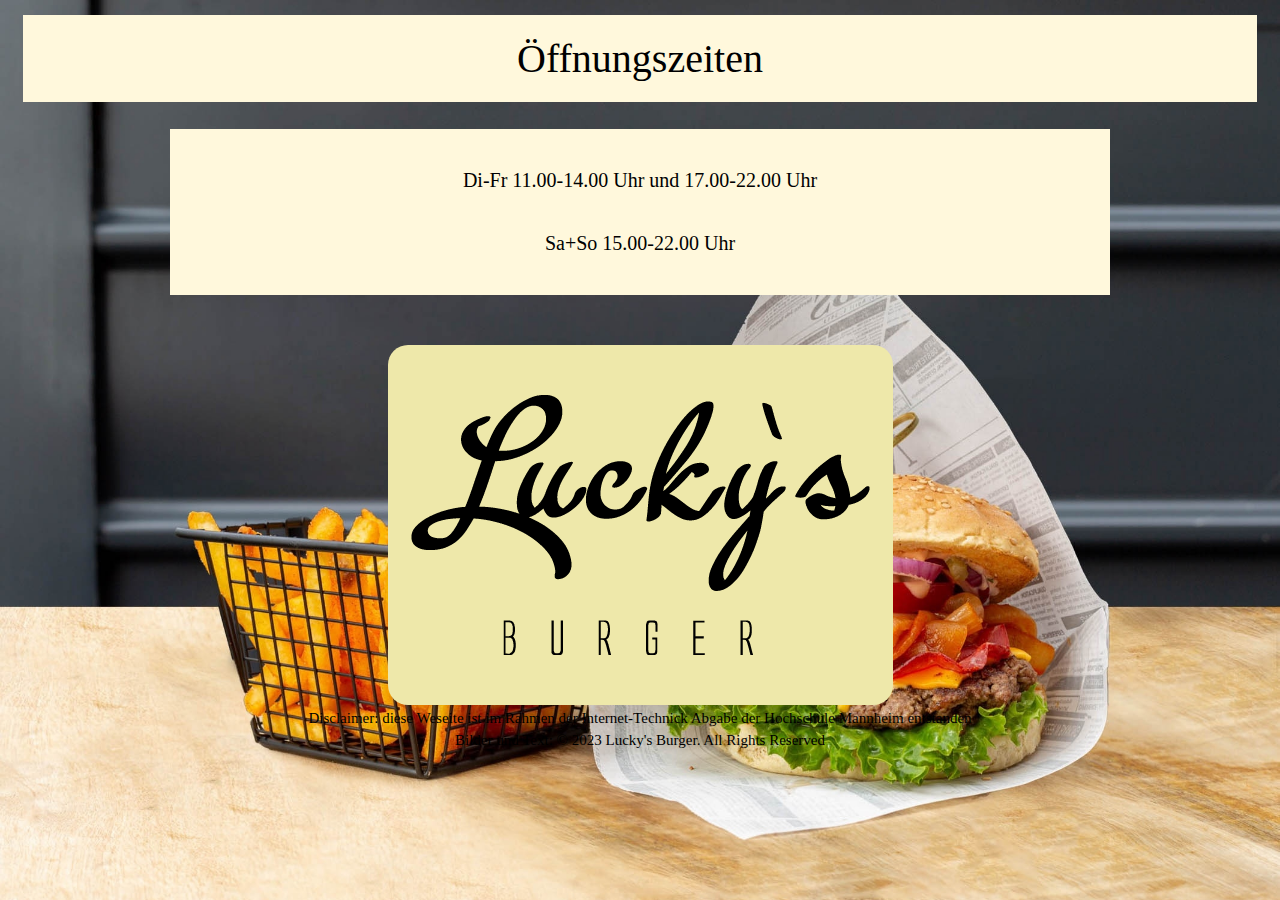
==== Oeffnungszeiten.html @ e49df1a3 "v0.1" ====
<!DOCTYPE html>
<html lang="de">

<head>
    <meta charset="utf-8" />
    <title>AbgabeIntSemester01Oeffnungszeiten</title>

    <link rel="stylesheet" href="Oeffnungszeiten.css"/>
</head>

<body>

<div class="all">
    <h1>
        Öffnungszeiten
    </h1>

    <div class="center">
    <div class="oeffnungszeiten">
    <p>
        Di-Fr 11.00-14.00 Uhr und 17.00-22.00 Uhr
    </p>

    <p>
        Sa+So 15.00-22.00 Uhr
    </p>
    </div>
    </div>
</div>

<div class="image">
    <img alt="logo" src="Bilder/Logo.png">
</div>

<div class="impressum">

        
    <p>
        Disclaimer: diese Weseite ist im Rahmen der Internet-Technick Abgabe der Hochschule Mannheim entstanden
    </p>

    <p>
        Bilder und Text: © 2023 Lucky's Burger. All Rights Reserved
    </p>
</div>

</body>
---- Oeffnungszeiten.css ----
html {
    font-family: serif;
}

body {
    background-image: url("Bilder/Hintergrund.jpg");
    background-size: cover;
    background-position: top;
}

h1 {
    background-color: cornsilk;
    padding: 20px;
    margin-left: 15px;
    margin-right: 15px;
    margin-top: 15px;
    display: flex;
    justify-content: center;
    font-size: 40px;
    font-weight: normal;
}

.oeffnungszeiten {
    background-color: cornsilk;
    width: 900px;
    padding: 20px;
    flex-direction: column;
    display: flex;
    text-align: center;
    font-size: 20px;
    margin-left: 15px;
    margin-right: 15px;
}

.center {
    display: flex;
    justify-content: center;
}


img {
    background-color: palegoldenrod;
    border-radius: 20px;
    padding: 20px;
}

.image {
    display: flex;
    justify-content: center;
    margin-top: 50px;
}

.impressum > p {

    font-size: 15px;
    text-align: center;
    margin: 5px;
}
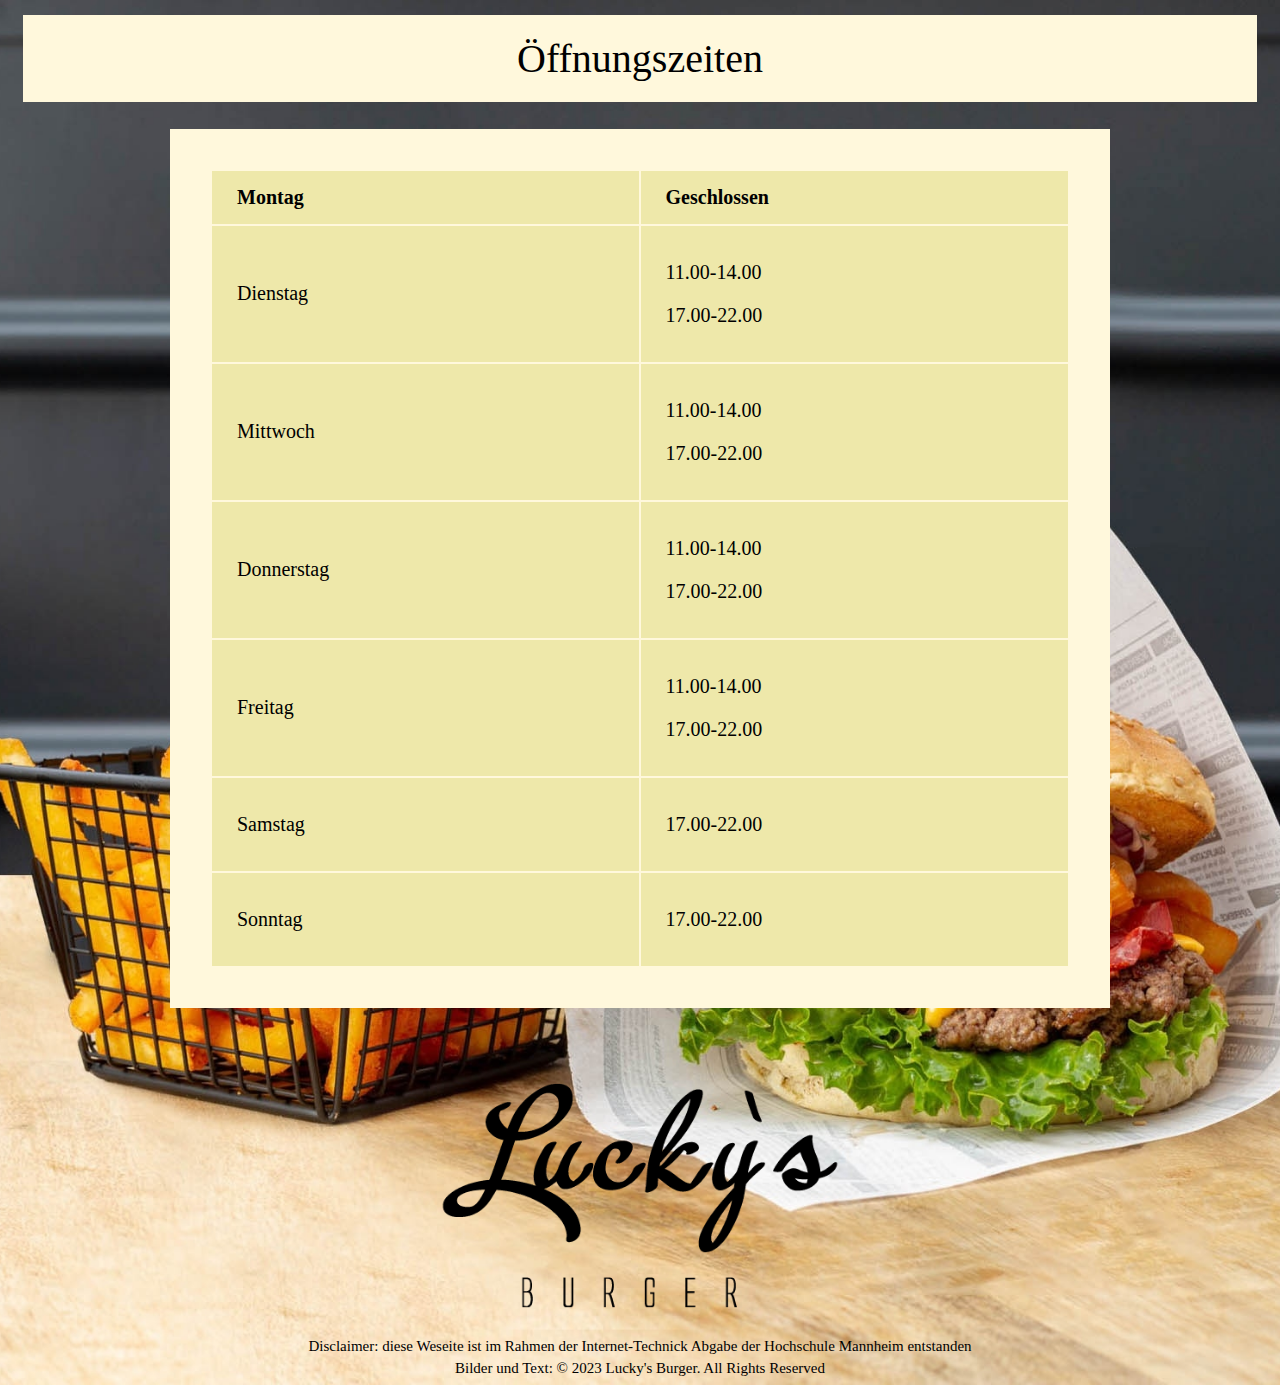
==== commit 5ef626e9: "letzte aenderungen" ====
--- a/Oeffnungszeiten.html
+++ b/Oeffnungszeiten.html
@@ -15,17 +15,80 @@
         Öffnungszeiten
     </h1>
 
-    <div class="center">
-    <div class="oeffnungszeiten">
-    <p>
-        Di-Fr 11.00-14.00 Uhr und 17.00-22.00 Uhr
-    </p>
 
-    <p>
-        Sa+So 15.00-22.00 Uhr
-    </p>
-    </div>
-    </div>
+
+<div class="mittig">
+<div class="tabelle">
+<table>
+    <tr>
+        <th>
+            Montag
+        </th>
+        <th> Geschlossen </th>
+    </tr>
+
+    <tr>
+        <td>
+            Dienstag
+        </td>
+        <td>
+            <p>11.00-14.00</p>
+            <p>17.00-22.00</p>
+        </td>
+    </tr>
+
+    <tr>
+        <td>
+            Mittwoch
+        </td>
+        <td>
+            <p>11.00-14.00</p>
+            <p>17.00-22.00</p>
+        </td>
+    </tr>
+
+    <tr>
+        <td>
+            Donnerstag
+        </td>
+        <td>
+            <p>11.00-14.00</p>
+            <p>17.00-22.00</p>
+        </td>
+    </tr>
+
+    <tr>
+        <td>
+            Freitag
+        </td>
+        <td>
+            <p>11.00-14.00</p>
+            <p>17.00-22.00</p>
+        </td>
+    </tr>
+
+    <tr>
+        <td>
+            Samstag
+        </td>
+        <td>
+            <p>17.00-22.00</p>
+        </td>
+    </tr>
+
+    <tr>
+        <td>
+            Sonntag
+        </td>
+        <td>
+            <p>17.00-22.00</p>
+        </td>
+    </tr>
+
+
+</table>
+
+</div>
 </div>
 
 <div class="image">
--- a/Oeffnungszeiten.css
+++ b/Oeffnungszeiten.css
@@ -20,28 +20,40 @@
     font-weight: normal;
 }
 
-.oeffnungszeiten {
+.tabelle {
     background-color: cornsilk;
-    width: 900px;
-    padding: 20px;
-    flex-direction: column;
-    display: flex;
-    text-align: center;
-    font-size: 20px;
     margin-left: 15px;
     margin-right: 15px;
+    padding: 20px;
+    width: 900px;
 }
 
-.center {
+table {
+    display: flex;
+    justify-content: center;
+    margin: 20px;
+}
+
+th, td {
+    padding-left : 25px;
+    padding-right: 25px;
+    padding-top: 15px;
+    padding-bottom: 15px;
+    text-align: left;
+    font-size: 20px;
+    background-color: palegoldenrod;
+    width: 400px;
+}
+
+.mittig {
     display: flex;
     justify-content: center;
 }
 
 
+
 img {
-    background-color: palegoldenrod;
-    border-radius: 20px;
-    padding: 20px;
+    width: 400px;
 }
 
 .image {
